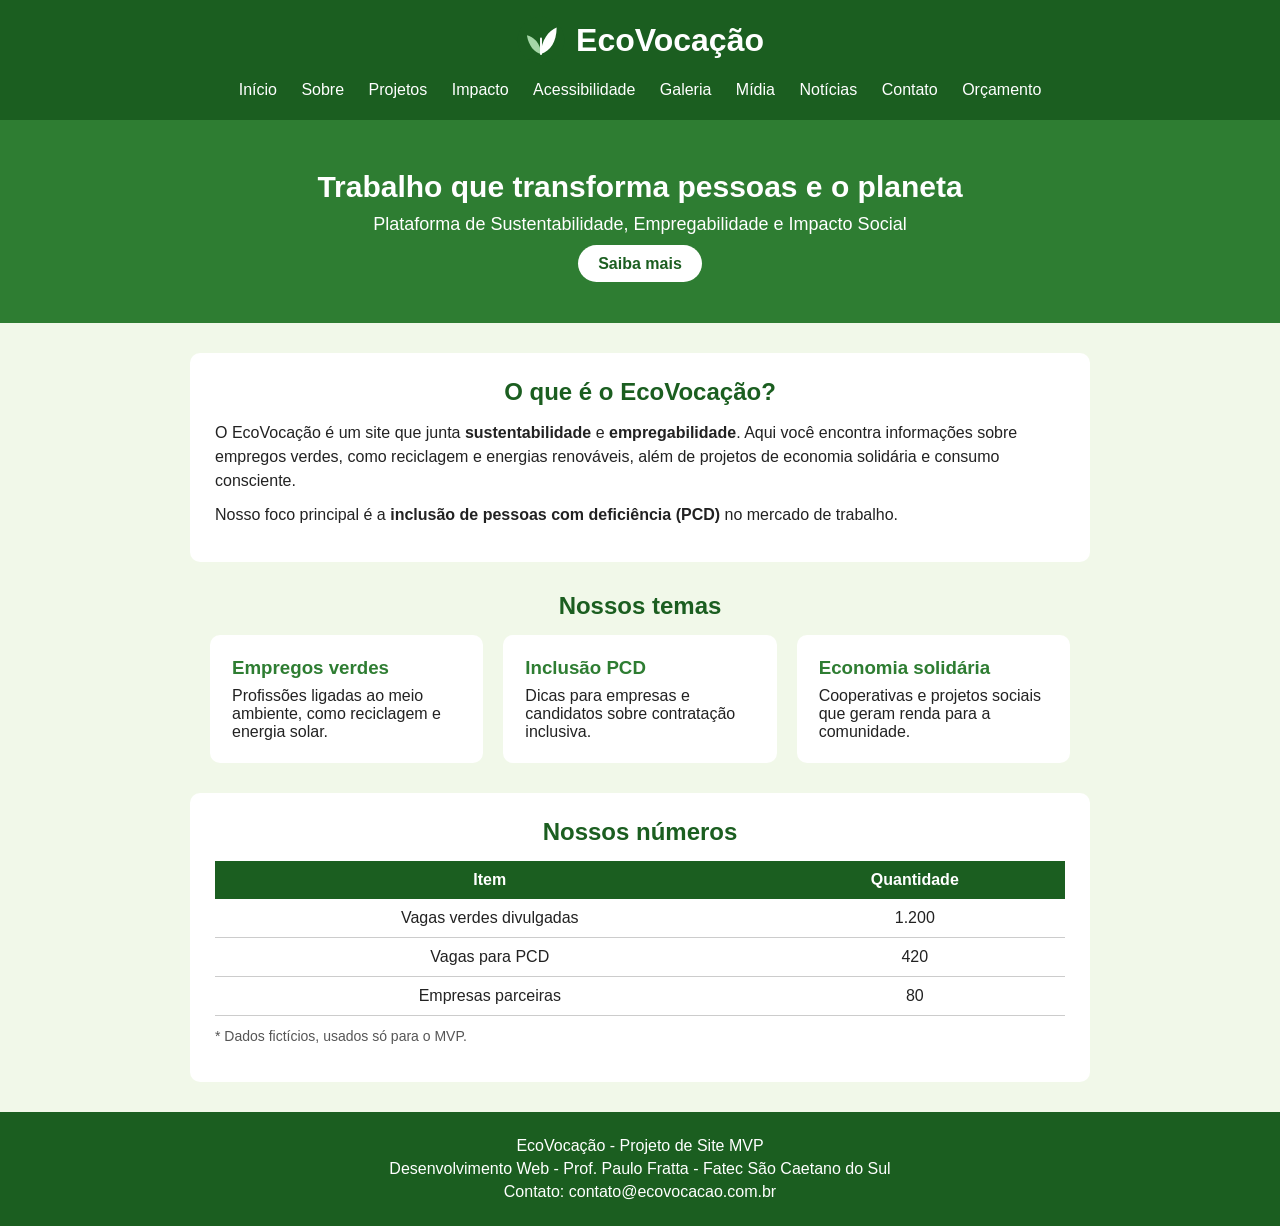
==== index.html @ 0170ad2e "Add files via upload" ====
<!DOCTYPE html>
<html lang="pt-BR">
<head>
    <meta charset="UTF-8">
    <meta name="viewport" content="width=device-width, initial-scale=1.0">
    <meta name="description" content="EcoVocação: site sobre sustentabilidade, empregos verdes e inclusão de pessoas com deficiência.">
    <title>EcoVocação - Sustentabilidade e Impacto Social</title>
    <link rel="stylesheet" href="css/style.css">
</head>
<body>

    <!-- topo do site com logo e menu -->
    <header>
        <div class="logo">
            <img src="img/logo.svg" alt="Logo do EcoVocação: duas folhas verdes dentro de um círculo" width="50" height="50">
            <h1>EcoVocação</h1>
        </div>

        <nav aria-label="Menu principal">
            <ul>
                <li><a href="index.html">Início</a></li>
                <li><a href="sobre.html">Sobre</a></li>
                <li><a href="projetos.html">Projetos</a></li>
                <li><a href="impacto.html">Impacto</a></li>
                <li><a href="acessibilidade.html">Acessibilidade</a></li>
                <li><a href="galeria.html">Galeria</a></li>
                <li><a href="midia.html">Mídia</a></li>
                <li><a href="noticias.html">Notícias</a></li>
                <li><a href="contato.html">Contato</a></li>
                <li><a href="orcamento_hospedagem.html">Orçamento</a></li>
            </ul>
        </nav>
    </header>

    <main>

        <!-- banner -->
        <section class="banner">
            <h2>Trabalho que transforma pessoas e o planeta</h2>
            <p>Plataforma de Sustentabilidade, Empregabilidade e Impacto Social</p>
            <a href="sobre.html" class="botao">Saiba mais</a>
        </section>

        <!-- explicacao do tema -->
        <section class="caixa-texto">
            <h2>O que é o EcoVocação?</h2>
            <p>O EcoVocação é um site que junta <b>sustentabilidade</b> e <b>empregabilidade</b>. Aqui você encontra informações sobre empregos verdes, como reciclagem e energias renováveis, além de projetos de economia solidária e consumo consciente.</p>
            <p>Nosso foco principal é a <b>inclusão de pessoas com deficiência (PCD)</b> no mercado de trabalho.</p>
        </section>

        <!-- cards com os temas -->
        <section class="temas">
            <h2>Nossos temas</h2>
            <div class="cards">
                <article class="card">
                    <h3>Empregos verdes</h3>
                    <p>Profissões ligadas ao meio ambiente, como reciclagem e energia solar.</p>
                </article>
                <article class="card">
                    <h3>Inclusão PCD</h3>
                    <p>Dicas para empresas e candidatos sobre contratação inclusiva.</p>
                </article>
                <article class="card">
                    <h3>Economia solidária</h3>
                    <p>Cooperativas e projetos sociais que geram renda para a comunidade.</p>
                </article>
            </div>
        </section>

        <!-- tabela com numeros (dados ficticios) -->
        <section class="caixa-texto">
            <h2>Nossos números</h2>
            <table>
                <thead>
                    <tr>
                        <th>Item</th>
                        <th>Quantidade</th>
                    </tr>
                </thead>
                <tbody>
                    <tr>
                        <td>Vagas verdes divulgadas</td>
                        <td>1.200</td>
                    </tr>
                    <tr>
                        <td>Vagas para PCD</td>
                        <td>420</td>
                    </tr>
                    <tr>
                        <td>Empresas parceiras</td>
                        <td>80</td>
                    </tr>
                </tbody>
            </table>
            <p class="obs">* Dados fictícios, usados só para o MVP.</p>
        </section>

    </main>

    <!-- rodape -->
    <footer>
        <p>EcoVocação - Projeto de Site MVP</p>
        <p>Desenvolvimento Web - Prof. Paulo Fratta - Fatec São Caetano do Sul</p>
        <p>Contato: contato@ecovocacao.com.br</p>
    </footer>

</body>
</html>
---- css/style.css ----
/* reset que o professor passou */
* {
    margin: 0;
    padding: 0;
    box-sizing: border-box;
}

body {
    font-family: Arial, Helvetica, sans-serif;
    background-color: #f1f8e9;
    color: #222222;
}

/* topo */
header {
    background-color: #1b5e20;
    padding: 15px;
    text-align: center;
}

.logo {
    display: flex;
    justify-content: center;
    align-items: center;
    gap: 10px;
}

header h1 {
    color: #ffffff;
    font-size: 32px;
}

/* menu */
nav ul {
    list-style-type: none;
    margin-top: 10px;
}

nav li {
    display: inline-block;
}

nav a {
    color: #ffffff;
    text-decoration: none;
    padding: 6px 10px;
    display: inline-block;
}

nav a:hover {
    background-color: #ffffff;
    color: #1b5e20;
    border-radius: 5px;
}

/* banner */
.banner {
    background-color: #2e7d32;
    color: #ffffff;
    text-align: center;
    padding: 50px 20px;
}

.banner h2 {
    font-size: 30px;
    margin-bottom: 10px;
}

.banner p {
    font-size: 18px;
    margin-bottom: 20px;
}

.botao {
    background-color: #ffffff;
    color: #1b5e20;
    padding: 10px 20px;
    border-radius: 20px;
    text-decoration: none;
    font-weight: bold;
}

.botao:hover {
    background-color: #f9a825;
    color: #000000;
}

/* caixas de texto */
.caixa-texto {
    background-color: #ffffff;
    max-width: 900px;
    margin: 30px auto;
    padding: 25px;
    border-radius: 10px;
}

.caixa-texto h2,
.temas h2 {
    color: #1b5e20;
    margin-bottom: 15px;
    text-align: center;
}

.caixa-texto p {
    margin-bottom: 10px;
    line-height: 1.5;
}

/* cards */
.temas {
    max-width: 900px;
    margin: 30px auto;
    padding: 0 20px;
}

.cards {
    display: flex;
    flex-wrap: wrap;
    gap: 20px;
}

.card {
    flex: 1 1 250px;
    background-color: #ffffff;
    padding: 20px;
    border-radius: 10px;
    border: 2px solid #ffffff;
    transition: 0.3s;
}

.card:hover {
    border: 2px solid #2e7d32;
    transform: scale(1.03);
}

.card h3 {
    color: #2e7d32;
    margin-bottom: 8px;
}

/* tabela */
table {
    width: 100%;
    border-collapse: collapse;
}

th {
    background-color: #1b5e20;
    color: #ffffff;
    padding: 10px;
}

td {
    padding: 10px;
    border-bottom: 1px solid #cccccc;
    text-align: center;
}

.obs {
    font-size: 14px;
    color: #555555;
    margin-top: 10px;
}

/* paginas que ainda vao ser feitas */
.construcao {
    text-align: center;
    padding: 40px 25px;
}

.construcao p {
    margin-bottom: 20px;
}

.construcao .botao {
    background-color: #1b5e20;
    color: #ffffff;
}

/* rodape */
footer {
    background-color: #1b5e20;
    color: #ffffff;
    text-align: center;
    padding: 20px;
    margin-top: 30px;
}

footer p {
    margin: 5px 0;
}

/* pra funcionar no celular */
@media (max-width: 600px) {
    header h1 {
        font-size: 26px;
    }

    .banner h2 {
        font-size: 24px;
    }

    .caixa-texto {
        margin: 20px 10px;
    }
}
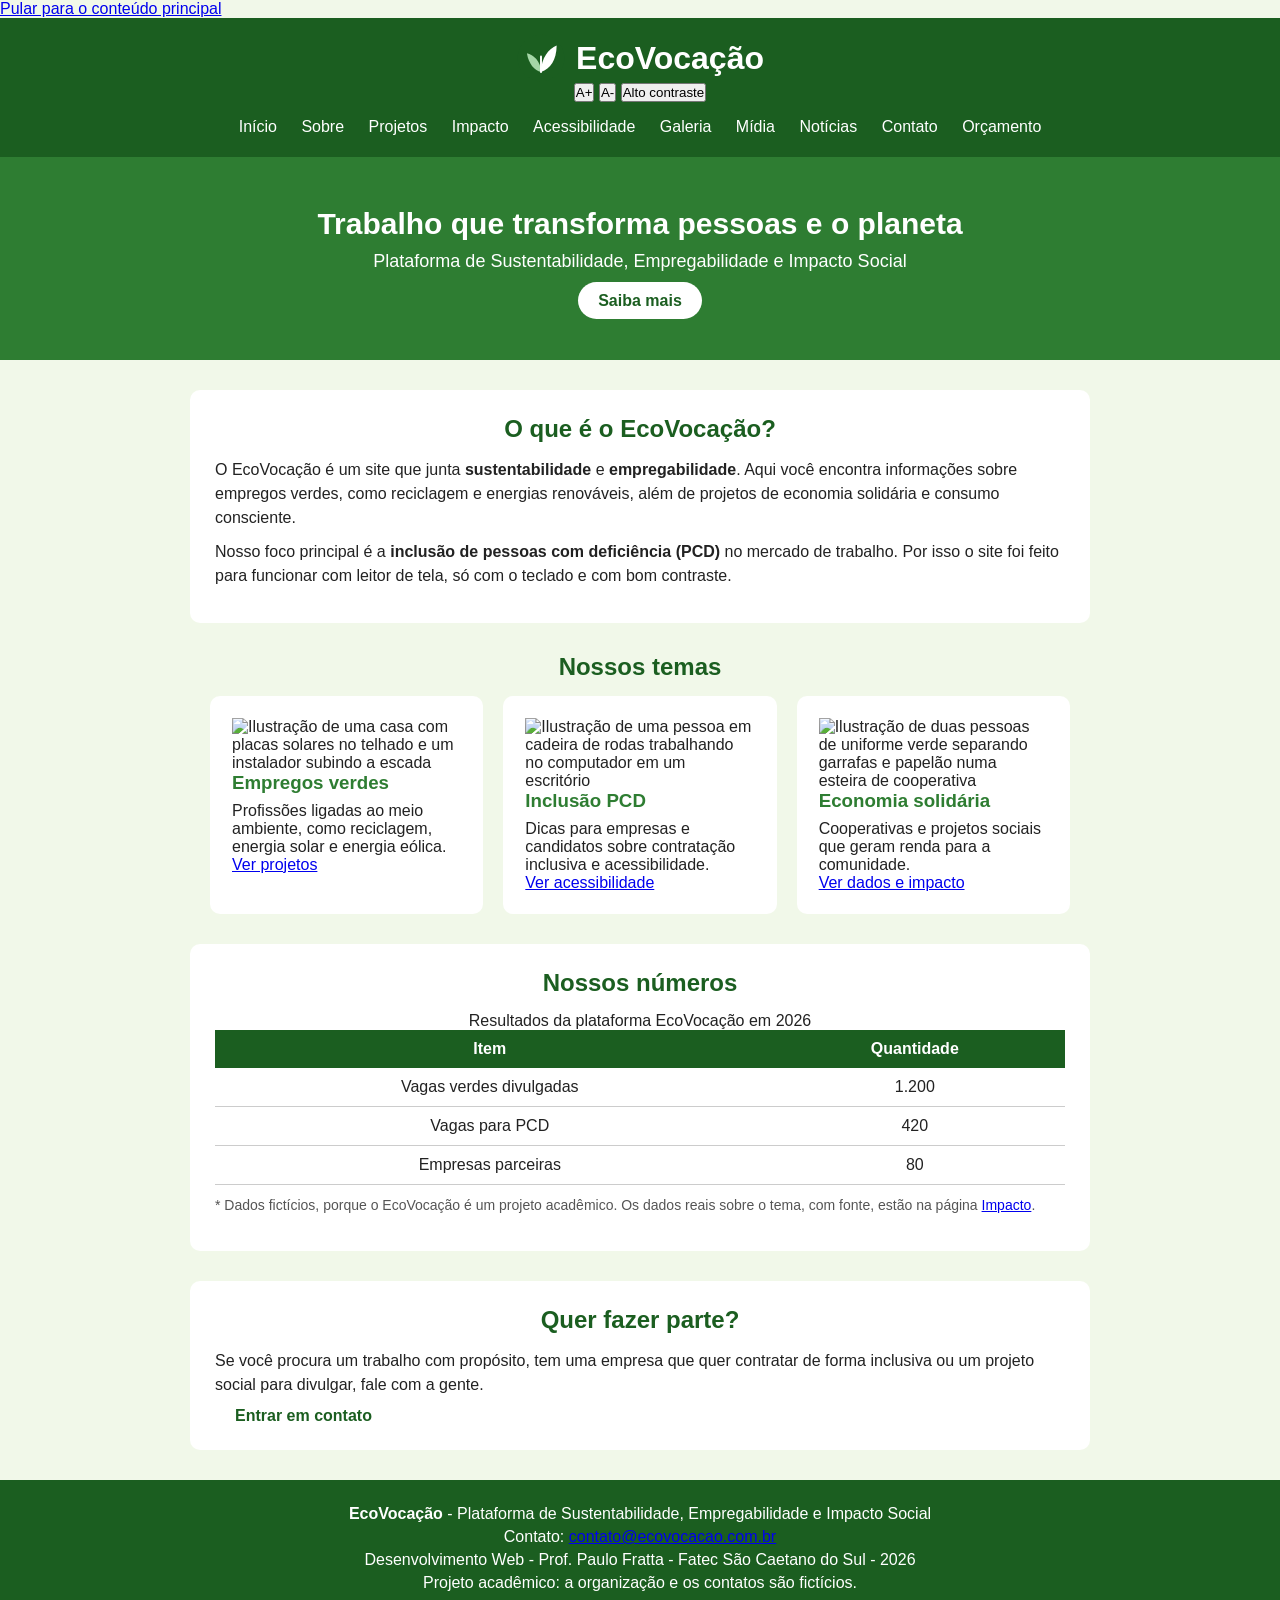
==== commit e730e6c2: "Add files via upload" ====
--- a/index.html
+++ b/index.html
@@ -5,9 +5,13 @@
     <meta name="viewport" content="width=device-width, initial-scale=1.0">
     <meta name="description" content="EcoVocação: site sobre sustentabilidade, empregos verdes e inclusão de pessoas com deficiência.">
     <title>EcoVocação - Sustentabilidade e Impacto Social</title>
+    <link rel="icon" href="img/logo.svg" type="image/svg+xml">
     <link rel="stylesheet" href="css/style.css">
 </head>
 <body>
+
+    <!-- link pra pular o menu (ajuda quem usa teclado ou leitor de tela) -->
+    <a href="#conteudo" class="pular">Pular para o conteúdo principal</a>
 
     <!-- topo do site com logo e menu -->
     <header>
@@ -16,9 +20,16 @@
             <h1>EcoVocação</h1>
         </div>
 
+        <!-- botoes de acessibilidade (funcionam com o js/script.js) -->
+        <div class="barra-acessibilidade" role="group" aria-label="Opções de acessibilidade">
+            <button type="button" id="btnAumentar" aria-label="Aumentar o tamanho da letra">A+</button>
+            <button type="button" id="btnDiminuir" aria-label="Diminuir o tamanho da letra">A-</button>
+            <button type="button" id="btnContraste" aria-pressed="false">Alto contraste</button>
+        </div>
+
         <nav aria-label="Menu principal">
             <ul>
-                <li><a href="index.html">Início</a></li>
+                <li><a href="index.html" aria-current="page">Início</a></li>
                 <li><a href="sobre.html">Sobre</a></li>
                 <li><a href="projetos.html">Projetos</a></li>
                 <li><a href="impacto.html">Impacto</a></li>
@@ -32,7 +43,7 @@
         </nav>
     </header>
 
-    <main>
+    <main id="conteudo">
 
         <!-- banner -->
         <section class="banner">
@@ -45,7 +56,7 @@
         <section class="caixa-texto">
             <h2>O que é o EcoVocação?</h2>
             <p>O EcoVocação é um site que junta <b>sustentabilidade</b> e <b>empregabilidade</b>. Aqui você encontra informações sobre empregos verdes, como reciclagem e energias renováveis, além de projetos de economia solidária e consumo consciente.</p>
-            <p>Nosso foco principal é a <b>inclusão de pessoas com deficiência (PCD)</b> no mercado de trabalho.</p>
+            <p>Nosso foco principal é a <b>inclusão de pessoas com deficiência (PCD)</b> no mercado de trabalho. Por isso o site foi feito para funcionar com leitor de tela, só com o teclado e com bom contraste.</p>
         </section>
 
         <!-- cards com os temas -->
@@ -53,16 +64,22 @@
             <h2>Nossos temas</h2>
             <div class="cards">
                 <article class="card">
+                    <img src="img/energia-solar.svg" alt="Ilustração de uma casa com placas solares no telhado e um instalador subindo a escada" width="400" height="300">
                     <h3>Empregos verdes</h3>
-                    <p>Profissões ligadas ao meio ambiente, como reciclagem e energia solar.</p>
+                    <p>Profissões ligadas ao meio ambiente, como reciclagem, energia solar e energia eólica.</p>
+                    <a href="projetos.html">Ver projetos</a>
                 </article>
                 <article class="card">
+                    <img src="img/inclusao-trabalho.svg" alt="Ilustração de uma pessoa em cadeira de rodas trabalhando no computador em um escritório" width="400" height="300">
                     <h3>Inclusão PCD</h3>
-                    <p>Dicas para empresas e candidatos sobre contratação inclusiva.</p>
+                    <p>Dicas para empresas e candidatos sobre contratação inclusiva e acessibilidade.</p>
+                    <a href="acessibilidade.html">Ver acessibilidade</a>
                 </article>
                 <article class="card">
+                    <img src="img/cooperativa-reciclagem.svg" alt="Ilustração de duas pessoas de uniforme verde separando garrafas e papelão numa esteira de cooperativa" width="400" height="300">
                     <h3>Economia solidária</h3>
                     <p>Cooperativas e projetos sociais que geram renda para a comunidade.</p>
+                    <a href="impacto.html">Ver dados e impacto</a>
                 </article>
             </div>
         </section>
@@ -70,39 +87,51 @@
         <!-- tabela com numeros (dados ficticios) -->
         <section class="caixa-texto">
             <h2>Nossos números</h2>
-            <table>
-                <thead>
-                    <tr>
-                        <th>Item</th>
-                        <th>Quantidade</th>
-                    </tr>
-                </thead>
-                <tbody>
-                    <tr>
-                        <td>Vagas verdes divulgadas</td>
-                        <td>1.200</td>
-                    </tr>
-                    <tr>
-                        <td>Vagas para PCD</td>
-                        <td>420</td>
-                    </tr>
-                    <tr>
-                        <td>Empresas parceiras</td>
-                        <td>80</td>
-                    </tr>
-                </tbody>
-            </table>
-            <p class="obs">* Dados fictícios, usados só para o MVP.</p>
+            <div class="tabela-rolagem">
+                <table>
+                    <caption>Resultados da plataforma EcoVocação em 2026</caption>
+                    <thead>
+                        <tr>
+                            <th scope="col">Item</th>
+                            <th scope="col">Quantidade</th>
+                        </tr>
+                    </thead>
+                    <tbody>
+                        <tr>
+                            <td>Vagas verdes divulgadas</td>
+                            <td>1.200</td>
+                        </tr>
+                        <tr>
+                            <td>Vagas para PCD</td>
+                            <td>420</td>
+                        </tr>
+                        <tr>
+                            <td>Empresas parceiras</td>
+                            <td>80</td>
+                        </tr>
+                    </tbody>
+                </table>
+            </div>
+            <p class="obs">* Dados fictícios, porque o EcoVocação é um projeto acadêmico. Os dados reais sobre o tema, com fonte, estão na página <a href="impacto.html">Impacto</a>.</p>
+        </section>
+
+        <!-- chamada pra acao -->
+        <section class="caixa-texto chamada">
+            <h2>Quer fazer parte?</h2>
+            <p>Se você procura um trabalho com propósito, tem uma empresa que quer contratar de forma inclusiva ou um projeto social para divulgar, fale com a gente.</p>
+            <a href="contato.html" class="botao">Entrar em contato</a>
         </section>
 
     </main>
 
     <!-- rodape -->
     <footer>
-        <p>EcoVocação - Projeto de Site MVP</p>
-        <p>Desenvolvimento Web - Prof. Paulo Fratta - Fatec São Caetano do Sul</p>
-        <p>Contato: contato@ecovocacao.com.br</p>
+        <p><b>EcoVocação</b> - Plataforma de Sustentabilidade, Empregabilidade e Impacto Social</p>
+        <p>Contato: <a href="mailto:contato@ecovocacao.com.br">contato@ecovocacao.com.br</a></p>
+        <p>Desenvolvimento Web - Prof. Paulo Fratta - Fatec São Caetano do Sul - 2026</p>
+        <p class="obs-rodape">Projeto acadêmico: a organização e os contatos são fictícios.</p>
     </footer>
 
+    <script src="js/script.js"></script>
 </body>
 </html>
